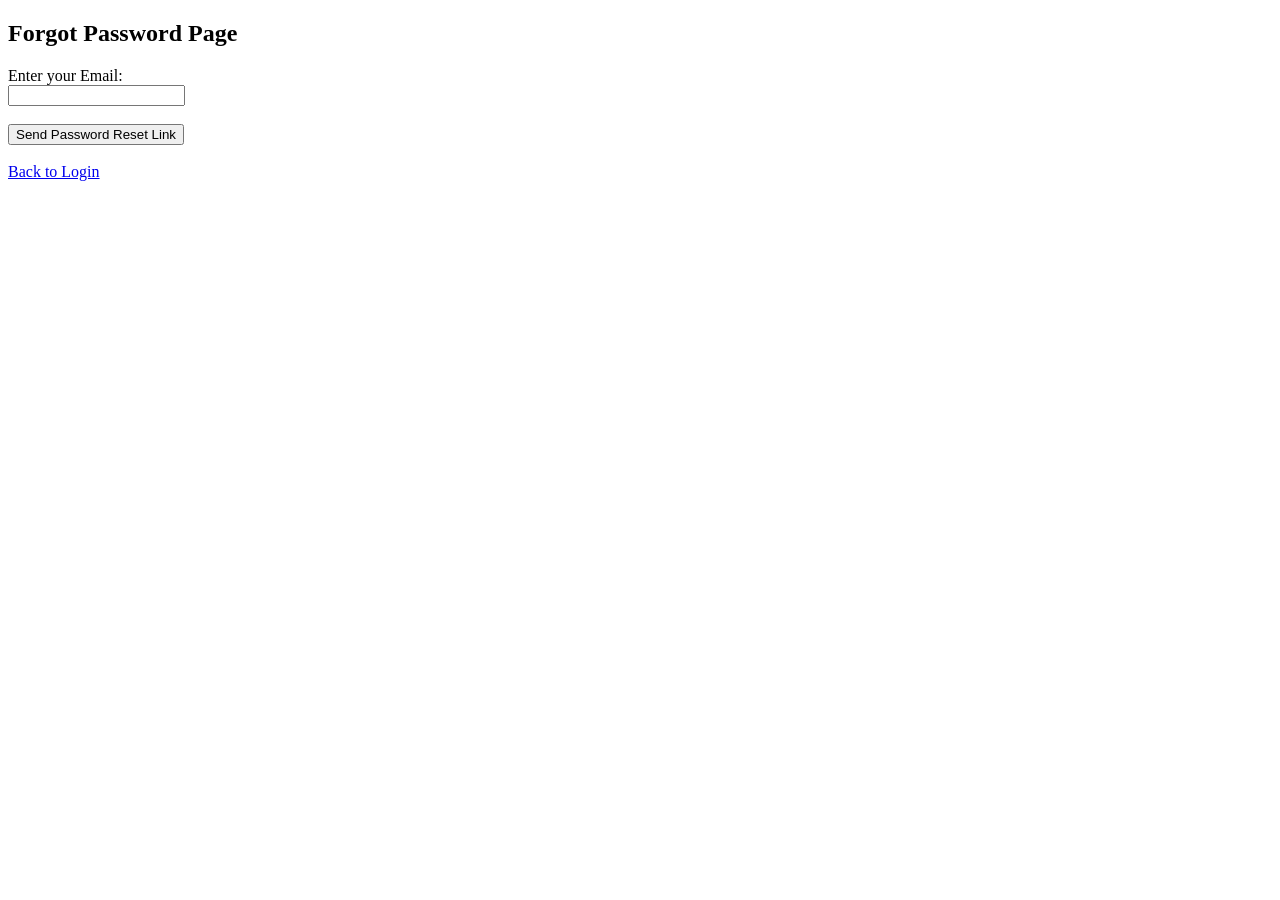
==== forgot-password.html @ eb8ab5f5 "Added authentication HTML pages" ====
<!DOCTYPE html>
<html>
<head>
    <title>Forgot Password</title>
</head>
<body>

<h2>Forgot Password Page</h2>

<form>
    <label>Enter your Email:</label><br>
    <input type="email" name="email"><br><br>

    <!-- Redirect to login after clicking -->
    <a href="login.html">
        <button type="button">Send Password Reset Link</button>
    </a>
</form>

<br>

<a href="login.html">Back to Login</a>

</body>
</html>
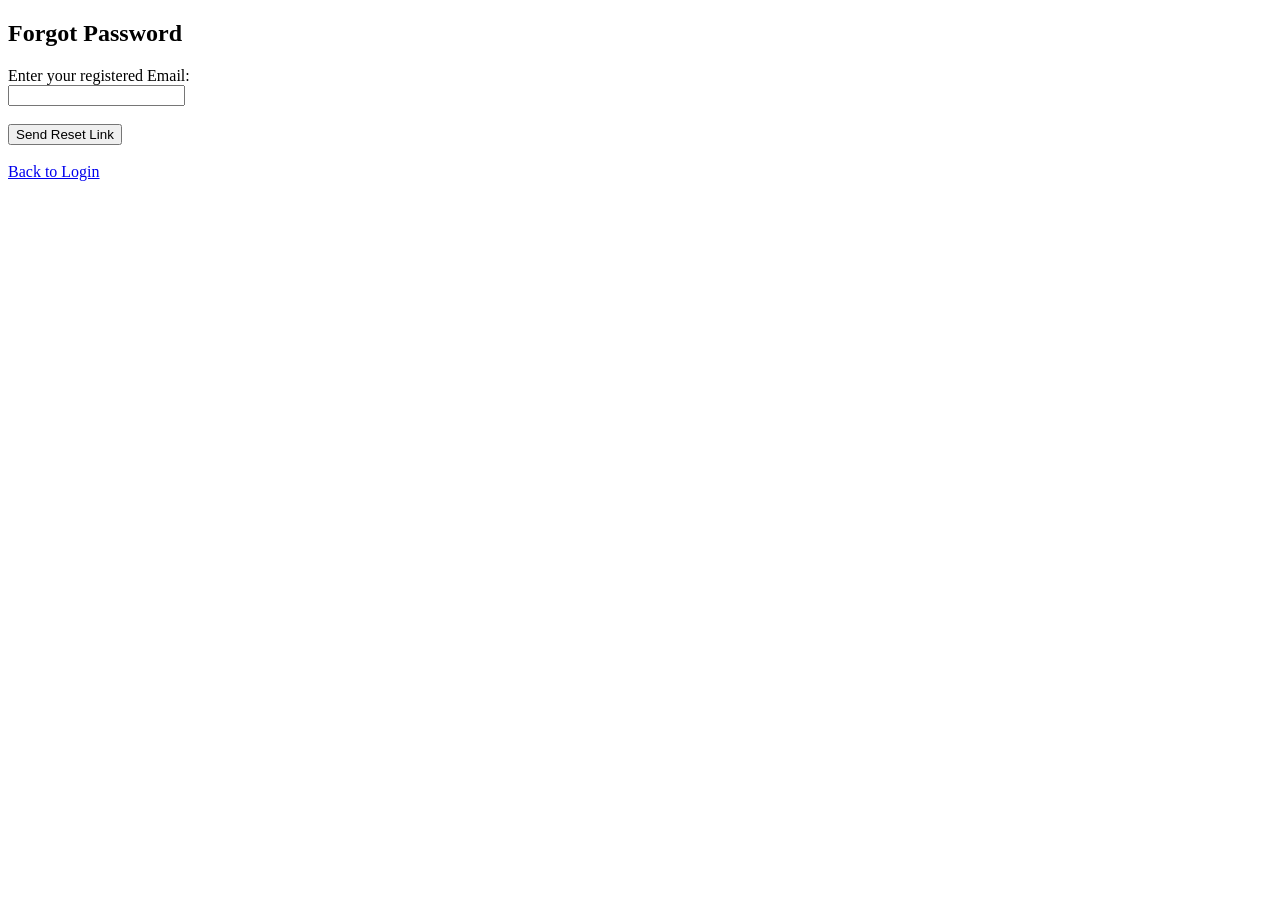
==== commit 0c955d06: "Updated README and fixed password reset flow" ====
--- a/forgot-password.html
+++ b/forgot-password.html
@@ -5,20 +5,19 @@
 </head>
 <body>
 
-<h2>Forgot Password Page</h2>
+<h2>Forgot Password</h2>
 
 <form>
-    <label>Enter your Email:</label><br>
+    <label>Enter your registered Email:</label><br>
     <input type="email" name="email"><br><br>
 
-    <!-- Redirect to login after clicking -->
-    <a href="login.html">
-        <button type="button">Send Password Reset Link</button>
+    <!-- Correct Flow -->
+    <a href="reset-password.html">
+        <button type="button">Send Reset Link</button>
     </a>
 </form>
 
 <br>
-
 <a href="login.html">Back to Login</a>
 
 </body>
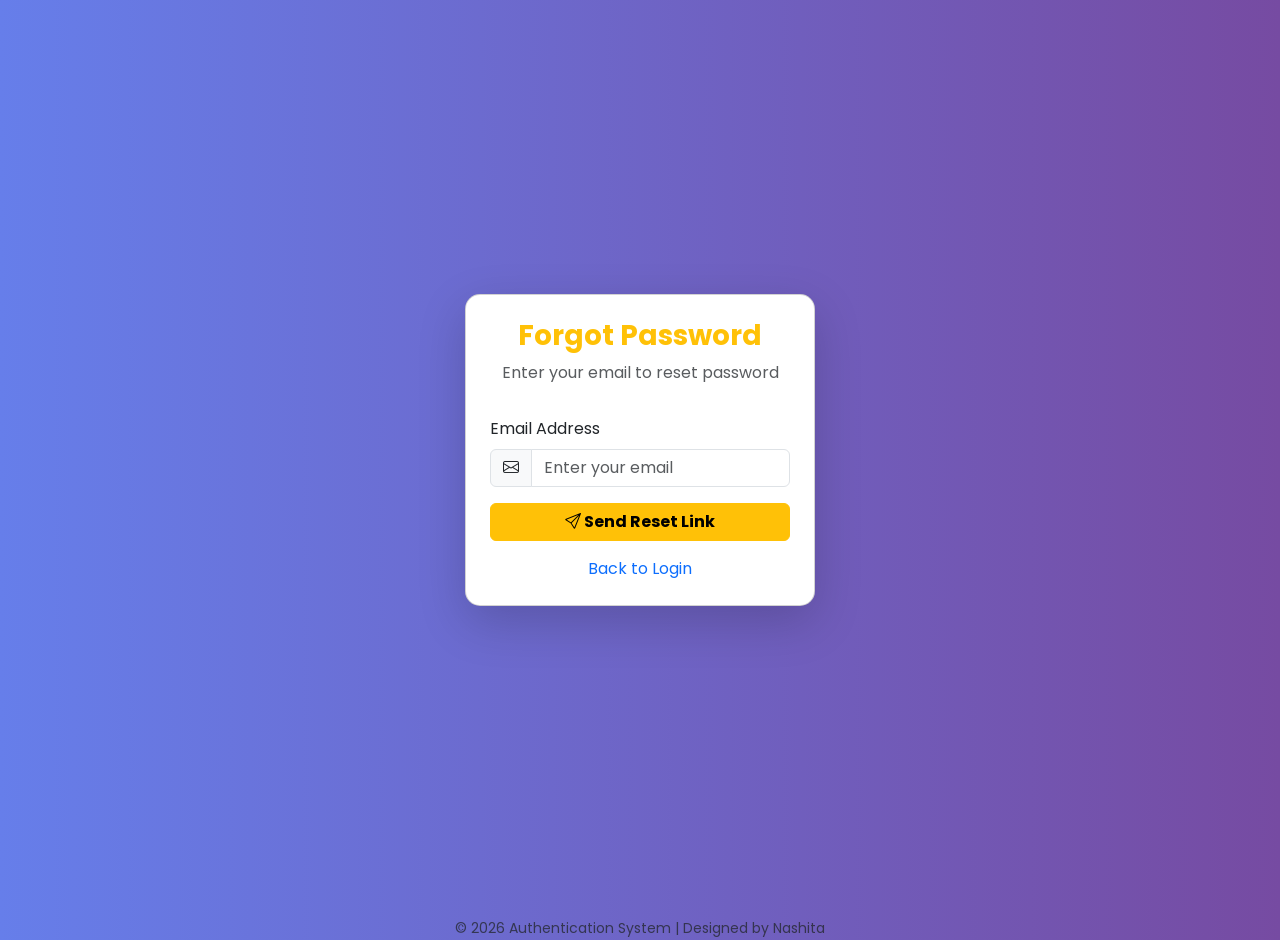
==== commit 33403769: "Final submission with Bootstrap styling, dark mode, animations and bonus features" ====
--- a/forgot-password.html
+++ b/forgot-password.html
@@ -1,24 +1,69 @@
 <!DOCTYPE html>
-<html>
+<html lang="en">
 <head>
     <title>Forgot Password</title>
+    <meta name="viewport" content="width=device-width, initial-scale=1.0">
+    <!-- Bootstrap CSS -->
+    <link href="https://cdn.jsdelivr.net/npm/bootstrap@5.3.0/dist/css/bootstrap.min.css" rel="stylesheet">
+
+    <!-- Bootstrap Icons -->
+    <link href="https://cdn.jsdelivr.net/npm/bootstrap-icons/font/bootstrap-icons.css" rel="stylesheet">
+
+    <!-- Custom CSS -->
+    <link rel="stylesheet" href="styles.css">
 </head>
-<body>
 
-<h2>Forgot Password</h2>
+<body class="bg-light">
 
-<form>
-    <label>Enter your registered Email:</label><br>
-    <input type="email" name="email"><br><br>
+<!-- ===== Center Container ===== -->
+<div class="container min-vh-100 d-flex justify-content-center align-items-center">
 
-    <!-- Correct Flow -->
-    <a href="reset-password.html">
-        <button type="button">Send Reset Link</button>
-    </a>
-</form>
+    <!-- ===== Card ===== -->
+    <div class="card shadow-lg p-4" style="width: 350px; background-color: white;">
 
-<br>
-<a href="login.html">Back to Login</a>
+        <!-- ===== Title ===== -->
+        <div class="text-center mb-3">
+            <h3 class="text-warning fw-bold">Forgot Password</h3>
+            <p class="text-muted">Enter your email to reset password</p>
+        </div>
+
+        <!-- ===== Form ===== -->
+        <form>
+
+            <!-- Email Field -->
+            <div class="mb-3">
+                <label class="form-label">Email Address</label>
+                <div class="input-group">
+                    <span class="input-group-text">
+                        <i class="bi bi-envelope"></i>
+                    </span>
+                    <input type="email" class="form-control" placeholder="Enter your email" required>
+                </div>
+            </div>
+
+            <!-- Send Reset Link Button -->
+            <a href="reset-password.html" class="btn btn-warning w-100 fw-bold">
+                <i class="bi bi-send"></i> Send Reset Link
+            </a>
+
+        </form>
+
+        <!-- Back to Login -->
+        <div class="text-center mt-3">
+            <a href="index.html" class="text-decoration-none">Back to Login</a>
+        </div>
+
+    </div>
+
+</div>
+
+<!-- Footer -->
+<div class="text-center mt-3 text-muted">
+    <small>© 2026 Authentication System | Designed by Nashita</small>
+</div>
+
+<!-- Bootstrap JS -->
+<script src="https://cdn.jsdelivr.net/npm/bootstrap@5.3.0/dist/js/bootstrap.bundle.min.js"></script>
 
 </body>
 </html>
--- a/styles.css
+++ b/styles.css
@@ -0,0 +1,125 @@
+/* ===== Import Google Font ===== */
+@import url('https://fonts.googleapis.com/css2?family=Poppins:wght@300;400;500;600&display=swap');
+
+/* ===== Global Styling ===== */
+body {
+    font-family: 'Poppins', sans-serif;
+    background: linear-gradient(to right, #667eea, #764ba2);
+    margin: 0;
+}
+
+/* ===== Center Container ===== */
+.container-center {
+    height: 100vh;
+    display: flex;
+    justify-content: center;
+    align-items: center;
+}
+
+/* ===== Card Styling ===== */
+.card {
+    border-radius: 15px;
+    box-shadow: 0 4px 20px rgba(0, 0, 0, 0.1);
+    transition: 0.3s;
+}
+
+/* ===== Card Hover Effect ===== */
+.card:hover {
+    transform: scale(1.03);
+}
+
+/* ===== Button Styling ===== */
+.btn {
+    transition: 0.3s;
+}
+
+/* ===== Button Hover Effect ===== */
+.btn:hover {
+    transform: scale(1.05);
+    opacity: 0.9;
+}
+
+/* ===== Link Styling ===== */
+a {
+    transition: 0.3s;
+}
+
+/* ===== Link Hover Effect ===== */
+a:hover {
+    text-decoration: underline;
+    opacity: 0.8;
+}
+
+/* ===== Custom Spacing ===== */
+.container {
+    padding-top: 20px;
+    padding-bottom: 20px;
+}
+
+.dark-mode {
+    background-color: #121212 !important;
+    color: white !important;
+}
+
+.dark-mode .card {
+    background-color: #1e1e1e !important;
+    color: white;
+}
+
+.dark-mode .form-control {
+    background-color: #2c2c2c;
+    color: white;
+    border: none;
+}
+
+.dark-mode .input-group-text {
+    background-color: #2c2c2c;
+    color: white;
+}
+/* ===== Smooth Page Fade ===== */
+body {
+    animation: fadeIn 0.8s ease-in;
+}
+
+@keyframes fadeIn {
+    from {
+        opacity: 0;
+    }
+    to {
+        opacity: 1;
+    }
+}
+
+/* ===== Card Animation ===== */
+.card {
+    animation: slideUp 0.6s ease;
+}
+
+@keyframes slideUp {
+    from {
+        transform: translateY(40px);
+        opacity: 0;
+    }
+    to {
+        transform: translateY(0);
+        opacity: 1;
+    }
+}
+
+/* ===== Button Hover ===== */
+.btn {
+    transition: all 0.3s ease;
+}
+
+.btn:hover {
+    transform: scale(1.05);
+}
+
+/* ===== Link Hover ===== */
+a {
+    transition: color 0.3s ease;
+}
+
+a:hover {
+    color: #0d6efd;
+}
